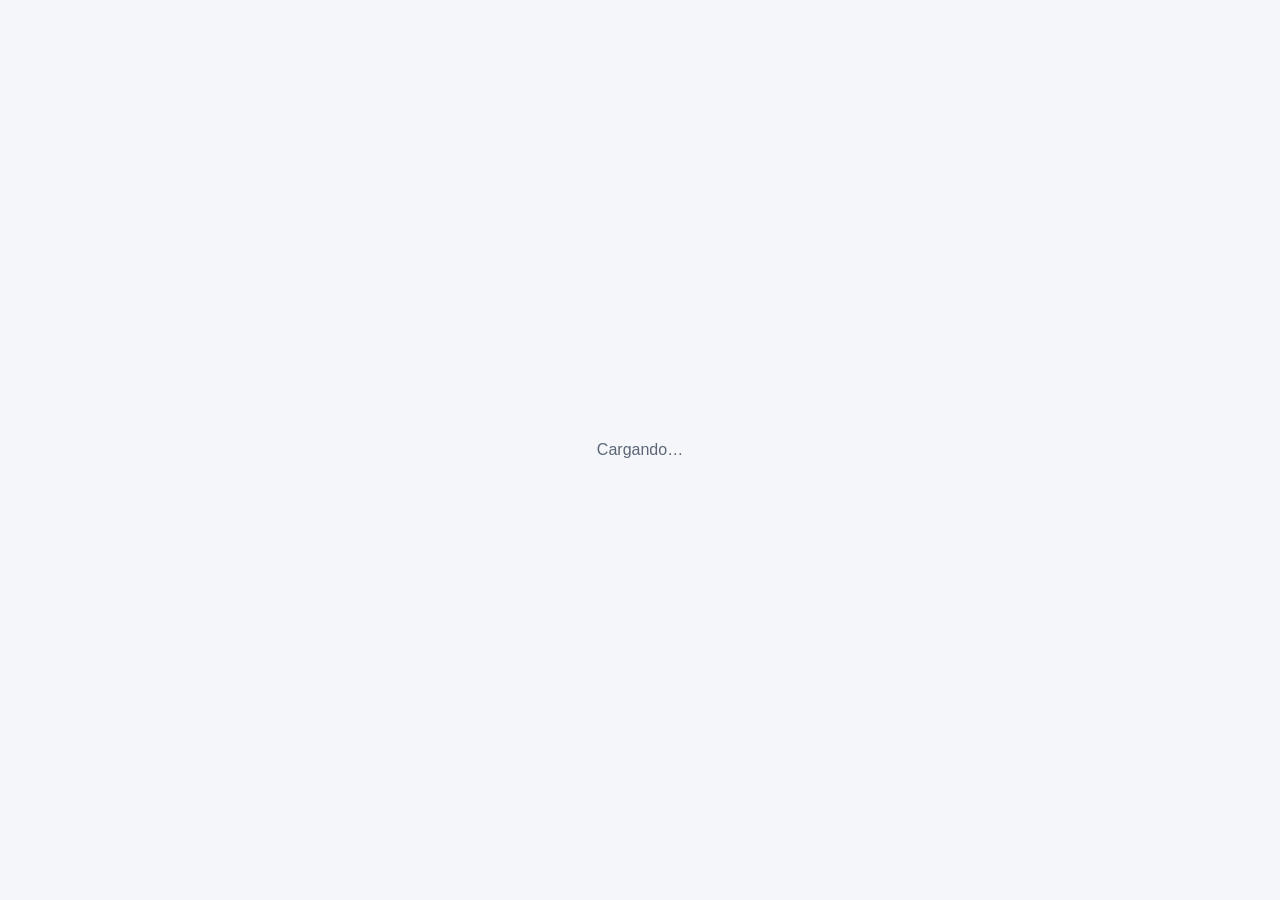
==== index.html @ 0ca8a7d4 "v2.9.1: fix app colgada en splash tras update (boot watchdog + SW fallback) Bug: en Android algunos " ====
<!DOCTYPE html>
<html lang="es">
<head>
  <meta charset="UTF-8">
  <meta name="viewport" content="width=device-width, initial-scale=1.0, viewport-fit=cover">

  <title>Proyecto Severo — Relevamientos</title>
  <meta name="description" content="Sistema de relevamientos territoriales del Proyecto Severo: vecinos, problemáticas urbanas y condiciones del hogar.">
  <meta name="application-name" content="Proyecto Severo">

  <!-- PWA -->
  <meta name="theme-color" content="#0D47A1">
  <meta name="mobile-web-app-capable" content="yes">
  <meta name="apple-mobile-web-app-capable" content="yes">
  <meta name="apple-mobile-web-app-status-bar-style" content="black-translucent">
  <meta name="apple-mobile-web-app-title" content="Proyecto Severo">
  <link rel="manifest" href="manifest.json">

  <!-- Iconos -->
  <link rel="icon" type="image/svg+xml" href="icons/favicon.svg">
  <link rel="icon" type="image/png" sizes="32x32" href="icons/favicon-32.png">
  <link rel="icon" type="image/png" sizes="16x16" href="icons/favicon-16.png">
  <link rel="shortcut icon" href="icons/favicon.ico">
  <link rel="apple-touch-icon" sizes="180x180" href="icons/apple-touch-icon.png">

  <!-- Open Graph (WhatsApp, Facebook, Twitter) -->
  <meta property="og:type" content="website">
  <meta property="og:site_name" content="Proyecto Severo">
  <meta property="og:title" content="Proyecto Severo — Relevamientos">
  <meta property="og:description" content="Sistema de relevamientos territoriales del Proyecto Severo: vecinos, problemáticas urbanas y condiciones del hogar.">
  <meta property="og:image" content="https://rundes.github.io/severo_esfimero/icons/icon-512.png">
  <meta property="og:image:width" content="512">
  <meta property="og:image:height" content="512">
  <meta property="og:image:alt" content="Logo Proyecto Severo">
  <meta name="twitter:card" content="summary">
  <meta name="twitter:title" content="Proyecto Severo — Relevamientos">
  <meta name="twitter:description" content="Sistema de relevamientos territoriales del Proyecto Severo: vecinos, problemáticas urbanas y condiciones del hogar.">
  <meta name="twitter:image" content="https://rundes.github.io/severo_esfimero/icons/icon-512.png">

  <!-- Leaflet CSS is only needed on the geo screen: load it off the critical path -->
  <link rel="stylesheet" href="https://unpkg.com/leaflet@1.9.4/dist/leaflet.css" media="print" onload="this.media='all'">
  <noscript><link rel="stylesheet" href="https://unpkg.com/leaflet@1.9.4/dist/leaflet.css"></noscript>
  <link rel="stylesheet" href="css/style.css">
</head>
<body>
  <div id="app">
    <div class="loading-init">Cargando…</div>
  </div>

  <script src="https://unpkg.com/leaflet@1.9.4/dist/leaflet.js"></script>
  <script>
    // Propaga ?_v= a todos los scripts locales para forzar descarga fresca.
    // Default = BUILD literal del release: en primera visita el browser
    // ve URLs nuevas por release y NO puede servir JS stale del HTTP/CDN
    // cache. Si la URL trae ?_v= (force-update overlay), gana ese valor.
    // BUMP_HERE: actualizar BUILD en cada release, junto con version.json.
    //
    // Scripts dinámicos: async=false fuerza ejecución en orden de inserción
    // (necesario porque app.js depende de config.js, sheets.js, etc.). Esto
    // reemplaza el document.write() previo (XSS-prone aunque BUILD sea
    // literal hardcoded; este patrón es más seguro y compatible con CSP).
    (function() {
      var BUILD = '2.9.1';
      var _v = new URLSearchParams(location.search).get('_v') || BUILD;
      var scripts = ['js/config.js','js/gcs.js','js/questions.js','js/geo.js',
                     'js/sheets.js','js/barrios.js','js/auth.js','js/app.js'];
      scripts.forEach(function(src) {
        var s = document.createElement('script');
        s.src = src + '?_v=' + encodeURIComponent(_v);
        s.async = false;
        document.head.appendChild(s);
      });
    })();
  </script>

  <script>
    // Boot watchdog: si .loading-init sigue visible tras 10s, el JS no
    // bootearon (SW colgado, scripts fallados, parse error). Hard reload
    // con cache-bust para recuperar al usuario sin que tenga que
    // desinstalar la app. 10s = umbral generoso para mobile lento.
    // sessionStorage evita loop si el watchdog dispara y la recarga
    // tampoco arranca.
    setTimeout(function() {
      var stuck = document.querySelector('#app .loading-init');
      if (!stuck) return;
      if (sessionStorage.getItem('_bootRetry')) return;
      sessionStorage.setItem('_bootRetry', '1');
      console.warn('[boot] app no arranco en 10s, hard reload con cache-bust');
      location.href = location.pathname + '?_v=' + Date.now();
    }, 10000);
  </script>

  <!--
    Google Identity Services (OAuth).
    Solo actúa si CONFIG.GOOGLE_CLIENT_ID está configurado.
    Ver: https://developers.google.com/identity/gsi/web/guides/get-google-api-clientid
  -->
  <script src="https://accounts.google.com/gsi/client" async defer></script>

  <script>
    // ── PWA install prompt ───────────────────────────────────────────────────
    window._deferredInstallPrompt = null;
    window.addEventListener('beforeinstallprompt', (e) => {
      e.preventDefault();
      window._deferredInstallPrompt = e;
      if (window._pwaRenderInstallCard) window._pwaRenderInstallCard();
    });
    window.addEventListener('appinstalled', () => {
      window._deferredInstallPrompt = null;
      localStorage.setItem('pwa_installed', '1');
      if (window._pwaHideInstallCard) window._pwaHideInstallCard();
    });

    // ── Service Worker + update detection ───────────────────────────────────
    if ('serviceWorker' in navigator) {
      window.addEventListener('load', () => {
        navigator.serviceWorker.register('sw.js').then((reg) => {

          function onNewWorkerWaiting(worker) {
            if (window._pwaShowUpdateModal) {
              window._pwaShowUpdateModal(worker);
            } else {
              // app.js aún no cargó: reintentar cuando esté disponible
              const t = setInterval(() => {
                if (window._pwaShowUpdateModal) {
                  clearInterval(t);
                  window._pwaShowUpdateModal(worker);
                }
              }, 100);
            }
          }

          if (reg.waiting && navigator.serviceWorker.controller) {
            onNewWorkerWaiting(reg.waiting);
          }
          reg.addEventListener('updatefound', () => {
            const nw = reg.installing;
            nw.addEventListener('statechange', () => {
              if (nw.state === 'installed' && navigator.serviceWorker.controller) {
                onNewWorkerWaiting(nw);
              }
            });
          });

          // Buscar actualizaciones al recuperar el foco y cada 5 minutos
          document.addEventListener('visibilitychange', () => {
            if (document.visibilityState === 'visible') reg.update();
          });
          setInterval(() => reg.update(), 5 * 60 * 1000);

        }).catch(() => {});

        navigator.serviceWorker.addEventListener('controllerchange', () => {
          window.location.reload();
        });
      });
    }
  </script>
</body>
</html>
---- css/style.css ----
/* ════════════════════════════════════════════════════════════════════════════
   Proyecto Severo — Relevamientos
   Constellation design system (evolved). Same blue/gold identity, sharpened
   craft: type + spacing scales, brand-tinted elevation tiers, ease-out motion,
   accessible focus, safe-area handling. DOM class contract is preserved.
   ════════════════════════════════════════════════════════════════════════════ */

/* ── Tokens ──────────────────────────────────────────────────────────────────── */
:root {
  /* Brand (unchanged identity) */
  --primary:        #0D47A1;
  --primary-dark:   #083B87;
  --primary-darker: #06224F;   /* pressed / deepest gradient stop */
  --primary-mid:    #1255A8;    /* header gradient highlight */
  --primary-light:  #E3F2FD;
  --accent:         #00897B;
  --accent-soft:    #E0F2F1;
  --gold:           #FFC845;

  /* Neutrals (cool, tinted toward the brand navy) */
  --bg:             #F4F6F9;
  --surface:        #FFFFFF;
  --surface-2:      #FAFBFD;    /* sticky bars, section bands */
  --border:         #DDE1E7;
  --border-strong:  #C7CEDA;    /* heavier separators, rest-state dot */
  --text:           #1A1A2E;
  --text-2:         #5C6677;
  --text-secondary: #5C6677;    /* alias: legacy references */
  --on-primary:     #FFFFFF;    /* text + icons on saturated or dark surfaces */
  --overlay-soft:   rgba(255,255,255,.16); /* subtle white overlay on blue surfaces */

  /* Semantic */
  --error:          #C62828;
  --danger:         #C62828;    /* alias: legacy references */
  --success:        #2E7D32;
  --warn:           #E65100;

  /* Semantic surface tints (state badge / button backgrounds) */
  --success-bg:     #E8F5E9;
  --success-border: #A5D6A7;
  --warn-bg:        #FFF3E0;
  --warn-border:    #FFCC80;
  --error-bg:       #FFEBEE;

  /* AA text shades: --warn / --accent fail 4.5:1 as text on light surfaces */
  --warn-text:      #B23E00;   /* ~5.4:1 on white and on --warn-bg */
  --accent-text:    #00695C;   /* ~6.6:1 on white, ~5.7:1 on --accent-soft */

  /* Relevamiento type hues (functional color-coding) */
  --type-ciudadano:         #3B82F6;
  --type-problematica:      #F59E0B;
  --type-sociohabitacional: #10B981;

  /* Radius scale */
  --radius-xs:  4px;
  --radius-sm:  8px;
  --radius:     12px;
  --radius-lg:  16px;
  --radius-pill: 999px;

  /* Spacing scale */
  --sp-1: 4px;
  --sp-2: 8px;
  --sp-3: 12px;
  --sp-4: 16px;
  --sp-5: 20px;
  --sp-6: 24px;
  --sp-8: 32px;

  /* Elevation (flat at rest; shadow signals lift or state, tinted navy) */
  --shadow-sm:     0 1px 2px rgba(6,34,79,.06), 0 1px 1px rgba(6,34,79,.04);
  --shadow:        0 4px 16px rgba(6,34,79,.10);
  --shadow-header: 0 1px 0 rgba(6,34,79,.10), 0 6px 18px rgba(6,34,79,.16);
  --shadow-pop:    0 12px 32px rgba(6,34,79,.20);
  --shadow-modal:  0 24px 64px rgba(6,34,79,.42);

  /* Motion (ease-out; no bounce) */
  --ease:       cubic-bezier(.22, 1, .36, 1);
  --dur-fast:   120ms;
  --dur:        180ms;
  --transition: var(--dur) var(--ease);

  /* Accessible focus ring */
  --focus: 0 0 0 3px rgba(13,71,161,.34);

  /* Safe-area insets (installed PWA / notched phones) */
  --safe-top:    env(safe-area-inset-top, 0px);
  --safe-bottom: env(safe-area-inset-bottom, 0px);
}

/* ── Reset ──────────────────────────────────────────────────────────────────── */
*, *::before, *::after { box-sizing: border-box; margin: 0; padding: 0; }

html, body {
  height: 100%;
  font-family: -apple-system, BlinkMacSystemFont, 'Segoe UI', Roboto, sans-serif;
  background: var(--bg);
  color: var(--text);
  font-size: 16px;
  line-height: 1.5;
  -webkit-font-smoothing: antialiased;
  text-rendering: optimizeLegibility;
}

#app {
  max-width: 480px;
  margin: 0 auto;
  min-height: 100vh;
  display: flex;
  flex-direction: column;
  background: var(--bg);
  position: relative;
}

.screen {
  display: flex;
  flex-direction: column;
  min-height: 100vh;
}

.screen-center {
  align-items: center;
  justify-content: center;
  gap: var(--sp-4);
  text-align: center;
  padding: var(--sp-8);
  padding-top: calc(var(--sp-8) + var(--safe-top));
  padding-bottom: calc(var(--sp-8) + var(--safe-bottom));
}

/* ── Home screen ────────────────────────────────────────────────────────────── */
.screen-home {
  background: linear-gradient(180deg, #E3EEFF 0, var(--bg) 200px);
}

/* ── Header ─────────────────────────────────────────────────────────────────── */
.app-header {
  display: flex;
  align-items: center;
  gap: var(--sp-2);
  padding: var(--sp-3) var(--sp-4);
  padding-top: calc(var(--sp-3) + var(--safe-top));
  background: linear-gradient(100deg, var(--primary-dark) 0%, var(--primary) 55%, var(--primary-mid) 100%);
  color: var(--on-primary);
  position: sticky;
  top: 0;
  z-index: 10;
  min-height: 56px;
  box-shadow: var(--shadow-header);
}

.header-title {
  flex: 1;
  font-weight: 650;
  font-size: 1.0625rem;
  letter-spacing: -.01em;
  min-width: 0;
  overflow: hidden;
  text-overflow: ellipsis;
  white-space: nowrap;
}

.header-count {
  font-size: .8125rem;
  font-weight: 500;
  opacity: .82;
  font-variant-numeric: tabular-nums;
}

.header-logo {
  width: 32px;
  height: 32px;
  object-fit: contain;
  flex-shrink: 0;
  border-radius: var(--radius-xs);
}

.btn-icon {
  background: none;
  border: none;
  color: var(--on-primary);
  cursor: pointer;
  font-size: 1.1rem;
  padding: 6px;
  border-radius: var(--radius-sm);
  min-width: 44px;
  min-height: 44px;
  display: flex;
  align-items: center;
  justify-content: center;
  transition: background var(--transition);
}
.btn-icon:hover  { background: var(--overlay-soft); }
.btn-icon:active { background: rgba(255,255,255,.26); }

/* ── Progress bar ───────────────────────────────────────────────────────────── */
.progress-bar {
  height: 4px;
  background: var(--border);
}
.progress-fill {
  height: 100%;
  width: 100%;
  transform-origin: left center;
  background: linear-gradient(90deg, var(--primary), var(--primary-mid));
  transition: transform .35s var(--ease);
  will-change: transform;
}

/* ── Buttons ────────────────────────────────────────────────────────────────── */
.btn {
  display: inline-flex;
  align-items: center;
  justify-content: center;
  gap: var(--sp-2);
  border: none;
  border-radius: var(--radius);
  padding: 14px var(--sp-6);
  font-size: 1rem;
  font-weight: 650;
  font-family: inherit;
  cursor: pointer;
  transition: background var(--transition), border-color var(--transition),
              transform var(--dur-fast) var(--ease), box-shadow var(--transition);
  min-height: 48px;
  text-decoration: none;
  -webkit-tap-highlight-color: transparent;
}
.btn:active { transform: translateY(1px); }
.btn:disabled, .btn[disabled] {
  opacity: .5;
  cursor: not-allowed;
  transform: none;
}

.btn-primary {
  background: var(--primary);
  color: var(--on-primary);
}
.btn-primary:hover  { background: var(--primary-dark); }
.btn-primary:active { background: var(--primary-darker); }

.btn-outline {
  background: transparent;
  color: var(--primary);
  border: 2px solid var(--primary);
}
.btn-outline:hover { background: var(--primary-light); }

.btn-ghost {
  background: transparent;
  color: var(--text-2);
}
.btn-ghost:hover { background: var(--border); }

.btn-block { width: 100%; }

.btn-mock {
  background: var(--surface);
  color: var(--primary);
  border: 2px solid var(--border);
  width: 100%;
}
.btn-mock:hover { border-color: var(--primary); background: var(--primary-light); }

/* Shared keyboard focus ring (visible, high-contrast) */
.btn:focus-visible,
.btn-icon:focus-visible,
.chip:focus-visible,
.filter-tab:focus-visible,
.type-card:focus-visible,
.scale-btn:focus-visible,
.radio-option:focus-visible,
.survey-card:focus-visible,
.citizen-result:focus-visible,
.btn-estado:focus-visible,
.btn-fallecido:focus-visible,
.btn-remove:focus-visible,
.familia-add-btn:focus-visible,
.btn-fallecido-quitar:focus-visible,
.pwa-install-btn:focus-visible,
.pwa-install-dismiss:focus-visible,
.loc-link:focus-visible,
.photo-thumb-remove:focus-visible {
  outline: none;
  box-shadow: var(--focus);
}

/* ── Auth screen ────────────────────────────────────────────────────────────── */
.screen-auth {
  background: linear-gradient(160deg, var(--primary) 0%, var(--primary-darker) 100%);
  justify-content: center;
  padding: var(--sp-8) var(--sp-6);
  padding-top: calc(var(--sp-8) + var(--safe-top));
  padding-bottom: calc(var(--sp-8) + var(--safe-bottom));
  gap: 0;
}

.auth-hero {
  display: flex;
  flex-direction: column;
  align-items: center;
  margin-bottom: 40px;
  color: var(--on-primary);
}

.logo-mark {
  width: 72px;
  height: 72px;
  background: rgba(255,255,255,.18);
  border: 3px solid rgba(255,255,255,.5);
  border-radius: var(--radius-lg);
  font-size: 2rem;
  font-weight: 800;
  display: flex;
  align-items: center;
  justify-content: center;
  color: var(--on-primary);
  margin-bottom: var(--sp-4);
}

.logo-img {
  width: 112px;
  height: 112px;
  object-fit: contain;
  margin-bottom: var(--sp-5);
  border-radius: 26px;
  box-shadow: 0 12px 40px rgba(6,34,79,.45), 0 0 0 3px var(--overlay-soft);
}

.logo-title {
  font-size: 1.75rem;
  font-weight: 800;
  letter-spacing: -.02em;
  line-height: 1.1;
}

.logo-sub {
  opacity: .82;
  margin-top: var(--sp-1);
  font-size: .8125rem;
  letter-spacing: .08em;
  text-transform: uppercase;
  font-weight: 600;
}

.auth-version {
  margin-top: 14px;
  background: var(--overlay-soft);
  color: rgba(255,255,255,.92);
  font-size: .72rem;
  font-weight: 700;
  letter-spacing: .06em;
  padding: 3px 10px;
  border-radius: var(--radius-pill);
  border: 1px solid rgba(255,255,255,.28);
}

.auth-card {
  background: var(--surface);
  border-radius: var(--radius-lg);
  padding: var(--sp-6);
  display: flex;
  flex-direction: column;
  gap: var(--sp-3);
  box-shadow: var(--shadow-pop);
}

.divider {
  display: flex;
  align-items: center;
  gap: var(--sp-3);
  color: var(--text-2);
  font-size: .85rem;
}
.divider::before, .divider::after {
  content: '';
  flex: 1;
  height: 1px;
  background: var(--border);
}

/* ── Home screen ────────────────────────────────────────────────────────────── */
.home-user {
  display: flex;
  align-items: center;
  gap: 14px;
  padding: var(--sp-5) var(--sp-4);
  background: var(--surface);
  border-bottom: 1px solid var(--border);
}

.avatar {
  width: 44px;
  height: 44px;
  border-radius: 50%;
  object-fit: cover;
  flex-shrink: 0;
}

.avatar-initials {
  background: var(--primary);
  color: var(--on-primary);
  display: flex;
  align-items: center;
  justify-content: center;
  font-weight: 700;
  font-size: .95rem;
}

.user-name  { font-weight: 650; }
.user-email { font-size: .85rem; color: var(--text-2); }

.home-actions {
  padding: var(--sp-6) var(--sp-4);
  display: flex;
  flex-direction: column;
  gap: var(--sp-3);
}

/* ── Geo screen ─────────────────────────────────────────────────────────────── */
.screen-geo {
  height: 100dvh;
  max-height: 100dvh;
  overflow: hidden;
}

.geo-status-bar {
  display: flex;
  align-items: center;
  gap: 10px;
  padding: 10px var(--sp-4);
  background: var(--surface-2);
  border-bottom: 1px solid var(--border);
  font-size: .875rem;
  color: var(--text-2);
  min-height: 40px;
}

.geo-spinner {
  width: 16px;
  height: 16px;
  border: 2px solid var(--border);
  border-top-color: var(--primary);
  border-radius: 50%;
  animation: spin .7s linear infinite;
  flex-shrink: 0;
}
.geo-spinner-sm {
  width: 13px;
  height: 13px;
  border: 2px solid var(--border);
  border-top-color: var(--primary);
  border-radius: 50%;
  animation: spin .7s linear infinite;
  flex-shrink: 0;
  display: inline-block;
  vertical-align: middle;
}

.geo-map {
  flex: 1;
  min-height: 0;
  z-index: 1;
}

.geo-map-embedded {
  flex: none;
  height: 280px;
  min-height: 280px;
}

.block-header-geo {
  margin-top: 8px;
}

.geo-footer-embedded {
  border-bottom: 1px solid var(--border);
}

.geo-footer {
  padding: var(--sp-3) var(--sp-4);
  padding-bottom: calc(var(--sp-3) + var(--safe-bottom));
  background: var(--surface);
  border-top: 1px solid var(--border);
  display: flex;
  flex-direction: column;
  gap: var(--sp-2);
}

.geo-coords {
  font-size: .8rem;
  color: var(--text-2);
  font-family: ui-monospace, SFMono-Regular, 'SF Mono', Menlo, monospace;
  text-align: center;
  min-height: 1.2em;
}
.geo-barrio {
  font-size: .82rem;
  color: var(--text-2);
  text-align: center;
  margin: 0;
}
.geo-barrio strong { color: var(--primary); }
.barrio-tooltip {
  background: rgba(255,255,255,.94);
  border: none;
  border-radius: var(--radius-xs);
  box-shadow: var(--shadow-sm);
  font-size: .78rem;
  font-weight: 600;
  padding: 3px 8px;
  color: var(--text);
}

.geo-search-row {
  display: flex;
  gap: var(--sp-2);
  padding: var(--sp-2) var(--sp-4) 0;
}
.geo-search-input {
  flex: 1;
  font-size: .9rem;
  padding: 8px 12px;
}
.geo-search-btn {
  flex-shrink: 0;
  font-size: .9rem;
  padding: 8px 14px;
}

.geo-actions {
  display: flex;
  gap: 10px;
}
.geo-actions .btn-primary { flex: 1; }

/* ── Type select ────────────────────────────────────────────────────────────── */
.type-loc {
  padding: 10px var(--sp-4);
  font-size: .85rem;
  color: var(--text-2);
  background: var(--surface-2);
  border-bottom: 1px solid var(--border);
}

.type-cards {
  padding: var(--sp-5) var(--sp-4);
  display: flex;
  flex-direction: column;
  gap: 14px;
}

.type-card {
  background: var(--surface);
  border: 1.5px solid var(--border);
  border-radius: var(--radius);
  padding: var(--sp-5);
  text-align: left;
  cursor: pointer;
  transition: border-color var(--transition), background var(--transition),
              transform var(--dur-fast) var(--ease), box-shadow var(--transition);
  display: flex;
  flex-direction: column;
  gap: 6px;
}
.type-card:hover {
  border-color: var(--primary);
  background: var(--primary-light);
  box-shadow: var(--shadow);
}
.type-card:active { transform: translateY(1px); }
.type-card-icon  { font-size: 2rem; line-height: 1; }
.type-card-title { font-size: 1.125rem; font-weight: 700; color: var(--text); }
.type-card-desc  { font-size: .9rem; color: var(--text-2); line-height: 1.45; }

/* ── Block header (eyebrow band) ───────────────────────────────────────────── */
.block-header {
  background: var(--primary-light);
  color: var(--primary-dark);
  font-size: .72rem;
  font-weight: 700;
  letter-spacing: .08em;
  text-transform: uppercase;
  padding: 8px var(--sp-4);
  border-bottom: 1px solid #BBDEFB;
}

/* ── Survey screen ──────────────────────────────────────────────────────────── */
.survey-body {
  flex: 1;
  padding: var(--sp-6) var(--sp-4);
  display: flex;
  flex-direction: column;
  gap: var(--sp-4);
  overflow-y: auto;
}

.question-label {
  font-size: 1.0625rem;
  font-weight: 650;
  line-height: 1.4;
  display: block;
}

.required { color: var(--error); margin-left: var(--sp-1); }

.padron-badge {
  display: inline-block;
  margin-left: var(--sp-2);
  font-size: .65rem;
  font-weight: 700;
  letter-spacing: .04em;
  text-transform: uppercase;
  color: var(--accent-text);
  background: var(--accent-soft);
  border: 1px solid #80CBC4;
  border-radius: var(--radius-xs);
  padding: 1px 6px;
  vertical-align: middle;
}

.question-hint {
  font-size: .85rem;
  color: #6B5300;
  background: #FFF8E1;
  border: 1px solid #FFE082;
  padding: 10px var(--sp-3);
  border-radius: var(--radius-sm);
  line-height: 1.45;
}

.question-input { display: flex; flex-direction: column; gap: var(--sp-2); }

.input, .textarea, select {
  width: 100%;
  border: 1.5px solid var(--border);
  border-radius: var(--radius-sm);
  padding: 12px;
  font-size: 1rem;
  color: var(--text);
  background: var(--surface);
  transition: border-color var(--transition), box-shadow var(--transition);
  font-family: inherit;
}
.input:focus, .textarea:focus, select:focus {
  outline: none;
  border-color: var(--primary);
  box-shadow: var(--focus);
}
.input:disabled, .textarea:disabled, select:disabled {
  background: var(--bg);
  color: var(--text-2);
  cursor: not-allowed;
}
.input.error, .input[aria-invalid="true"], .textarea[aria-invalid="true"] {
  border-color: var(--error);
}
.input.error:focus, .input[aria-invalid="true"]:focus {
  box-shadow: 0 0 0 3px rgba(198,40,40,.28);
}

.textarea { resize: vertical; min-height: 96px; }

/* Scale */
.scale-row {
  display: flex;
  gap: var(--sp-2);
}
.scale-btn {
  flex: 1;
  display: flex;
  flex-direction: column;
  align-items: center;
  gap: var(--sp-1);
  padding: 10px var(--sp-1);
  border: 1.5px solid var(--border);
  border-radius: var(--radius-sm);
  background: var(--surface);
  cursor: pointer;
  transition: border-color var(--transition), background var(--transition),
              color var(--transition), transform var(--dur-fast) var(--ease);
}
.scale-btn:hover   { border-color: var(--primary); background: var(--primary-light); }
.scale-btn:active  { transform: translateY(1px); }
.scale-btn.active  { border-color: var(--primary); background: var(--primary); color: var(--on-primary); }
.scale-num { font-size: 1.1rem; font-weight: 700; }
.scale-lbl { font-size: .6rem; text-align: center; line-height: 1.2; }

/* Chips */
.chip-group { display: flex; flex-wrap: wrap; gap: var(--sp-2); }
.chip {
  padding: 8px 14px;
  border: 1.5px solid var(--border);
  border-radius: var(--radius-pill);
  white-space: nowrap;
  background: var(--surface);
  cursor: pointer;
  font-size: .9rem;
  font-family: inherit;
  transition: border-color var(--transition), background var(--transition),
              color var(--transition), transform var(--dur-fast) var(--ease);
  color: var(--text);
}
.chip:hover  { border-color: var(--primary); background: var(--primary-light); }
.chip:active { transform: translateY(1px); }
.chip.active { border-color: var(--primary); background: var(--primary); color: var(--on-primary); }

/* Radio */
.radio-group { display: flex; flex-direction: column; gap: var(--sp-2); }
.radio-option {
  display: flex;
  align-items: flex-start;
  gap: var(--sp-3);
  padding: 12px 14px;
  border: 1.5px solid var(--border);
  border-radius: var(--radius-sm);
  background: var(--surface);
  cursor: pointer;
  transition: border-color var(--transition), background var(--transition);
  font-size: .95rem;
}
.radio-option input[type=radio] { margin-top: 2px; accent-color: var(--primary); }
.radio-option:hover  { border-color: var(--primary); background: var(--primary-light); }
.radio-option.active { border-color: var(--primary); background: var(--primary-light); box-shadow: inset 0 0 0 1px var(--primary); }

.survey-footer {
  display: flex;
  gap: 10px;
  padding: var(--sp-3) var(--sp-4);
  padding-bottom: calc(var(--sp-3) + var(--safe-bottom));
  background: var(--surface);
  border-top: 1px solid var(--border);
  position: sticky;
  bottom: 0;
  box-shadow: 0 -4px 16px rgba(6,34,79,.06);
}
.survey-footer .btn-primary { flex: 1; }

/* ── Summary ────────────────────────────────────────────────────────────────── */
.summary-body {
  flex: 1;
  overflow-y: auto;
  padding: var(--sp-4);
  display: flex;
  flex-direction: column;
  gap: var(--sp-3);
}

.summary-meta {
  display: flex;
  flex-wrap: wrap;
  gap: 10px;
  font-size: .9rem;
  color: var(--text-2);
  padding-bottom: var(--sp-2);
  border-bottom: 1px solid var(--border);
}

.loc-link { color: var(--primary); text-decoration: none; font-weight: 500; border-radius: var(--radius-xs); }
.loc-link:hover { text-decoration: underline; }

.summary-table { width: 100%; border-collapse: collapse; }
.summary-table td { padding: 10px var(--sp-2); border-bottom: 1px solid var(--border); vertical-align: top; }
.summary-label { color: var(--text-2); font-size: .85rem; width: 40%; }
.summary-value { font-size: .95rem; font-weight: 500; }

/* ── Saving / Done ──────────────────────────────────────────────────────────── */
.spinner {
  width: 44px;
  height: 44px;
  border: 4px solid var(--border);
  border-top-color: var(--primary);
  border-radius: 50%;
  animation: spin .8s linear infinite;
}
@keyframes spin { to { transform: rotate(360deg); } }

.done-icon   { font-size: 3.5rem; line-height: 1; }
.done-sub    { color: var(--text-2); }
.done-actions { display: flex; flex-direction: column; gap: 10px; width: 100%; margin-top: var(--sp-4); }

/* ── List filter bar ──────────────────────────────────────────────────────── */
.list-filter-bar {
  display: flex;
  gap: 6px;
  padding: 10px var(--sp-4);
  overflow-x: auto;
  background: var(--surface);
  border-bottom: 1px solid var(--border);
  scrollbar-width: none;
}
.list-filter-bar::-webkit-scrollbar { display: none; }

.filter-tab {
  display: flex;
  align-items: center;
  gap: 5px;
  padding: 8px 14px;
  min-height: 44px;
  border-radius: var(--radius-pill);
  border: 1.5px solid var(--border);
  background: transparent;
  font-size: .8rem;
  font-weight: 550;
  font-family: inherit;
  color: var(--text-2);
  cursor: pointer;
  white-space: nowrap;
  transition: border-color var(--transition), color var(--transition), background var(--transition);
  flex-shrink: 0;
}
.filter-tab:hover { border-color: var(--primary); color: var(--primary); }
.filter-tab.active {
  background: var(--primary);
  border-color: var(--primary);
  color: var(--on-primary);
}
.filter-tab-count {
  background: var(--border);
  color: var(--text-2);
  border-radius: var(--radius-pill);
  padding: 1px 6px;
  font-size: .72rem;
  font-weight: 700;
  font-variant-numeric: tabular-nums;
}
.filter-tab.active .filter-tab-count {
  background: rgba(255,255,255,.28);
  color: var(--on-primary);
}

/* ── Survey list ──────────────────────────────────────────────────────────── */
.list-body {
  padding: var(--sp-3) var(--sp-4);
  display: flex;
  flex-direction: column;
  gap: 10px;
  overflow-y: auto;
  flex: 1;
}

.list-empty {
  display: flex;
  flex-direction: column;
  align-items: center;
  justify-content: center;
  gap: var(--sp-3);
  padding: 48px var(--sp-4);
  color: var(--text-2);
  font-size: .9rem;
  text-align: center;
}
.list-spinner {
  width: 28px; height: 28px;
  border: 3px solid var(--border);
  border-top-color: var(--primary);
  border-radius: 50%;
  animation: spin .7s linear infinite;
}

.survey-card {
  display: flex;
  align-items: stretch;
  background: var(--surface);
  border: 1px solid var(--border);
  border-radius: var(--radius);
  overflow: hidden;
  cursor: pointer;
  transition: border-color var(--transition), box-shadow var(--transition),
              transform var(--dur-fast) var(--ease);
}
.survey-card:hover  { border-color: var(--primary); box-shadow: var(--shadow); }
.survey-card:active { transform: translateY(1px); }

/* Type indicator: a leading status dot (not a side stripe) */
.card-accent {
  flex-shrink: 0;
  align-self: center;
  width: 9px;
  height: 9px;
  border-radius: 50%;
  margin-left: 14px;
  background: var(--border-strong);
}
.survey-card--ciudadano         .card-accent { background: var(--type-ciudadano); }
.survey-card--problematica      .card-accent { background: var(--type-problematica); }
.survey-card--sociohabitacional .card-accent { background: var(--type-sociohabitacional); }

.card-body  { flex: 1; min-width: 0; padding: 12px 10px 12px 12px; }

.card-top-row {
  display: flex;
  align-items: center;
  gap: 6px;
  flex-wrap: wrap;
  margin-bottom: var(--sp-1);
}
.card-type-label {
  font-size: .72rem;
  font-weight: 700;
  color: var(--text-2);
  text-transform: uppercase;
  letter-spacing: .06em;
}
.card-barrio {
  font-size: .72rem;
  background: var(--bg);
  border: 1px solid var(--border);
  border-radius: var(--radius-pill);
  padding: 1px 8px;
  color: var(--text-2);
}
.card-title {
  font-size: .97rem;
  font-weight: 650;
  color: var(--text);
  white-space: nowrap;
  overflow: hidden;
  text-overflow: ellipsis;
  margin-bottom: 2px;
}
.card-subtitle {
  font-size: .82rem;
  color: var(--text-2);
  white-space: nowrap;
  overflow: hidden;
  text-overflow: ellipsis;
  margin-bottom: 5px;
}
.card-bottom-row {
  display: flex;
  align-items: center;
  gap: 10px;
  flex-wrap: wrap;
}
.card-date { font-size: .76rem; color: var(--text-2); }
.card-loc  { font-size: .72rem; color: var(--text-2); font-family: ui-monospace, SFMono-Regular, 'SF Mono', Menlo, monospace; }

.card-arrow {
  display: flex;
  align-items: center;
  padding: 0 12px 0 6px;
  font-size: 1.3rem;
  color: var(--border-strong);
  flex-shrink: 0;
  transition: color var(--transition), transform var(--dur) var(--ease);
}
.survey-card:hover .card-arrow { color: var(--primary); transform: translateX(2px); }

/* ── Toast ──────────────────────────────────────────────────────────────────── */
.toast {
  position: fixed;
  bottom: calc(80px + var(--safe-bottom));
  left: 50%;
  transform: translateX(-50%) translateY(20px);
  background: var(--text);
  color: var(--on-primary);
  padding: 10px var(--sp-5);
  border-radius: var(--radius-sm);
  font-size: .9rem;
  font-weight: 500;
  opacity: 0;
  pointer-events: none;
  transition: opacity var(--dur) var(--ease), transform var(--dur) var(--ease);
  white-space: nowrap;
  z-index: 100;
  box-shadow: var(--shadow-pop);
}
.toast.visible { opacity: 1; transform: translateX(-50%) translateY(0); }

/* ── Utilities ──────────────────────────────────────────────────────────────── */
.hint {
  font-size: .82rem;
  color: var(--text-2);
  text-align: center;
  padding: var(--sp-2) var(--sp-4);
}
.center { text-align: center; }
.loading-init {
  display: flex;
  align-items: center;
  justify-content: center;
  min-height: 100vh;
  color: var(--text-2);
}

/* ── Citizen search ──────────────────────────────────────────────────────────── */
.search-group { display: flex; flex-direction: column; gap: var(--sp-2); }

.search-divider {
  text-align: center;
  font-size: .82rem;
  color: var(--text-2);
  padding: 2px 0;
}

.search-status {
  display: flex;
  align-items: center;
  justify-content: center;
  gap: 10px;
  padding: var(--sp-5) var(--sp-4);
  color: var(--text-2);
  font-size: .9rem;
}
.search-error { color: var(--error); font-size: .82rem; text-align: center; }

.citizen-results { display: flex; flex-direction: column; gap: var(--sp-2); margin-top: var(--sp-1); }

.citizen-result {
  background: var(--surface);
  border: 1.5px solid var(--border);
  border-radius: var(--radius);
  padding: 14px var(--sp-4);
  cursor: pointer;
  transition: border-color var(--transition), background var(--transition),
              transform var(--dur-fast) var(--ease);
}
.citizen-result:hover  { border-color: var(--primary); background: var(--primary-light); }
.citizen-result:active { transform: translateY(1px); }

.citizen-result-name { font-weight: 700; font-size: 1rem; color: var(--text); }
.citizen-result-info { font-size: .82rem; color: var(--text-2); margin-top: 3px; }

.google-login-wrap {
  display: flex;
  flex-direction: column;
  align-items: center;
  min-height: 44px;
  justify-content: center;
}

.google-not-configured {
  font-size: .78rem;
  color: var(--warn-text);
  text-align: center;
  padding: var(--sp-1) 0 0;
}

.btn-google {
  background: #fff;
  border: 1px solid #dadce0;
  color: #3c4043;
  display: flex;
  align-items: center;
  justify-content: center;
  gap: .5rem;
  font-size: .95rem;
  font-weight: 500;
  border-radius: var(--radius-xs);
  box-shadow: var(--shadow-sm);
}
.btn-google:hover { background: #f8f9fa; border-color: #c6c6c6; }

/* ── Home padrón search ──────────────────────────────────────────────────────── */
.home-search-section {
  padding: 0 var(--sp-4) var(--sp-5);
  display: flex;
  flex-direction: column;
  gap: var(--sp-2);
}

.home-search-label {
  font-size: .6875rem;
  text-transform: uppercase;
  letter-spacing: .08em;
  font-weight: 700;
  color: var(--text-2);
  padding-top: var(--sp-1);
}

/* ── Search mode tabs ───────────────────────────────────────────────────────── */
.search-mode-tabs {
  display: flex;
  gap: 6px;
  margin: var(--sp-2) 0 var(--sp-2);
}
.search-mode-tab {
  flex: 1;
  padding: 7px 0;
  border: 1.5px solid var(--border);
  border-radius: 8px;
  background: var(--surface);
  font-size: .85rem;
  font-weight: 500;
  color: var(--text-2);
  cursor: pointer;
  transition: background .15s, color .15s, border-color .15s;
}
.search-mode-tab.active {
  background: var(--primary);
  border-color: var(--primary);
  color: #fff;
  font-weight: 600;
}

/* ── Padrón detail screen ────────────────────────────────────────────────────── */
.padron-detail-body {
  flex: 1;
  overflow-y: auto;
  padding: 0 var(--sp-4);
  padding-bottom: calc(80px + var(--safe-bottom));
}

.padron-detail-hero {
  padding: var(--sp-5) 0 var(--sp-4);
  border-bottom: 2px solid var(--border);
  margin-bottom: var(--sp-5);
}

.padron-detail-name {
  font-size: 1.375rem;
  font-weight: 750;
  color: var(--text);
  line-height: 1.2;
  letter-spacing: -.01em;
}

.padron-detail-sub {
  font-size: .88rem;
  color: var(--text-2);
  margin-top: var(--sp-1);
}

.padron-section {
  margin-bottom: var(--sp-5);
}

.padron-section-title {
  font-size: .6875rem;
  text-transform: uppercase;
  letter-spacing: .08em;
  font-weight: 700;
  color: var(--primary);
  margin-bottom: 6px;
  padding-bottom: var(--sp-1);
  border-bottom: 2px solid var(--primary-light);
}

.padron-row {
  display: flex;
  justify-content: space-between;
  align-items: flex-start;
  padding: var(--sp-2) 0;
  border-bottom: 1px solid var(--border);
  gap: var(--sp-3);
}

.padron-key {
  font-size: .8rem;
  color: var(--text-2);
  flex-shrink: 0;
  min-width: 120px;
}

.padron-val {
  font-size: .85rem;
  color: var(--text);
  font-weight: 500;
  text-align: right;
  flex: 1;
}

.padron-actions {
  padding: var(--sp-3) 0 var(--sp-2);
}

/* ── Familia group ───────────────────────────────────────────────────────────── */
.familia-list {
  display: flex;
  flex-direction: column;
  gap: 6px;
  margin-bottom: 10px;
}

.familia-member {
  display: flex;
  justify-content: space-between;
  align-items: center;
  padding: 10px var(--sp-3);
  background: var(--surface);
  border: 1px solid var(--border);
  border-radius: var(--radius-sm);
  gap: var(--sp-2);
}

.familia-member-info { flex: 1; min-width: 0; }

.familia-member-name {
  font-size: .9rem;
  font-weight: 650;
  color: var(--text);
  white-space: nowrap;
  overflow: hidden;
  text-overflow: ellipsis;
}

.familia-member-sub {
  font-size: .76rem;
  color: var(--text-2);
  margin-top: 2px;
}

.btn-remove {
  background: none;
  border: none;
  color: var(--error);
  cursor: pointer;
  font-size: 1rem;
  padding: var(--sp-1) 6px;
  border-radius: 6px;
  flex-shrink: 0;
  min-width: 32px;
  min-height: 32px;
  display: inline-flex;
  align-items: center;
  justify-content: center;
  line-height: 1;
  transition: background var(--transition);
}
.btn-remove:hover { background: var(--error-bg); }

.familia-add-row { margin-top: var(--sp-2); }

.familia-search-results {
  margin-top: 6px;
  display: flex;
  flex-direction: column;
  gap: 6px;
}

.familia-search-result {
  display: flex;
  justify-content: space-between;
  align-items: center;
  padding: var(--sp-2) var(--sp-3);
  background: var(--surface);
  border: 1px solid var(--border);
  border-radius: var(--radius-sm);
  gap: var(--sp-2);
}

.familia-add-btn {
  flex-shrink: 0;
  font-size: .8rem;
  padding: 8px 12px;
  min-height: 36px;
  border: 1.5px solid var(--border);
  border-radius: var(--radius-sm);
  background: var(--surface);
  color: var(--primary);
  font-weight: 600;
  cursor: pointer;
  white-space: nowrap;
  transition: border-color var(--transition), background var(--transition);
}
.familia-add-btn:hover { border-color: var(--primary); background: var(--primary-light); }

/* ── Electoral participation grid ───────────────────────────────────────────── */
.elec-grid {
  display: flex;
  flex-wrap: wrap;
  gap: 6px;
  margin-top: var(--sp-1);
}

.elec-cell {
  display: flex;
  flex-direction: column;
  align-items: center;
  background: var(--surface);
  border: 1px solid var(--border);
  border-radius: var(--radius-sm);
  padding: 6px var(--sp-2);
  flex: 1;
  min-width: 72px;
  max-width: 90px;
}

.elec-label {
  font-size: .62rem;
  color: var(--text-2);
  text-align: center;
  line-height: 1.2;
}

.elec-value {
  font-size: .72rem;
  font-weight: 700;
  margin-top: var(--sp-1);
  text-align: center;
  line-height: 1.2;
}

.elec-voted   { color: var(--success); }
.elec-absent  { color: var(--error); }
.elec-neutral { color: var(--text-2); }

/* ── Photo input ─────────────────────────────────────────────────────────────── */
.photo-wrap {
  display: flex;
  flex-direction: column;
  gap: 10px;
}

.photo-preview {
  width: 100%;
  max-height: 260px;
  object-fit: cover;
  border-radius: var(--radius);
  border: 1.5px solid var(--border);
  display: block;
}

.photo-empty {
  width: 100%;
  height: 120px;
  border: 2px dashed var(--border);
  border-radius: var(--radius);
  display: flex;
  align-items: center;
  justify-content: center;
  color: var(--text-2);
  font-size: .9rem;
  background: var(--bg);
}

.photo-btn {
  cursor: pointer;
  display: inline-flex;
  align-items: center;
  justify-content: center;
  gap: var(--sp-2);
}

.photo-status {
  display: flex;
  align-items: center;
  gap: var(--sp-2);
  font-size: .82rem;
  min-height: 20px;
}
.photo-ok   { color: var(--success); font-weight: 600; }
.photo-warn { color: var(--warn-text); }

/* ── Summary / detail photo ──────────────────────────────────────────────────── */
.summary-photo {
  width: 100%;
  max-height: 220px;
  object-fit: cover;
  border-radius: var(--radius);
  display: block;
}

.detail-photo {
  width: 100%;
  max-height: 240px;
  object-fit: cover;
  border-radius: var(--radius);
  display: block;
  cursor: zoom-in;
  transition: max-height .3s var(--ease);
}
.detail-photo.detail-photo-expand {
  max-height: 80vh;
  cursor: zoom-out;
}
.detail-photo-fallback {
  padding: .75rem;
  background: var(--surface);
  border: 1px solid var(--border);
  border-radius: var(--radius);
  text-align: center;
  font-size: .875rem;
}
.detail-photo-fallback a {
  color: var(--primary);
  font-weight: 600;
  text-decoration: none;
}

/* ── Photo grid (multi-photo) ───────────────────────────────────────────────── */
.photo-grid {
  display: grid;
  grid-template-columns: repeat(3, 1fr);
  gap: var(--sp-2);
}
.photo-thumb-wrap {
  position: relative;
  aspect-ratio: 1;
  border-radius: var(--radius);
  overflow: hidden;
  border: 1.5px solid var(--border);
  background: var(--bg);
}
.photo-thumb {
  width: 100%;
  height: 100%;
  object-fit: cover;
  display: block;
}
.photo-thumb-remove {
  position: absolute;
  top: -6px;
  right: -6px;
  width: 32px;
  height: 32px;
  border-radius: 50%;
  background: rgba(13,28,46,.78);
  color: var(--on-primary);
  border: 2px solid rgba(255,255,255,.6);
  cursor: pointer;
  font-size: 1rem;
  display: flex;
  align-items: center;
  justify-content: center;
  line-height: 1;
  padding: 0;
  z-index: 1;
  -webkit-tap-highlight-color: transparent;
  touch-action: manipulation;
}
.photo-add-btn {
  aspect-ratio: 1;
  border-radius: var(--radius);
  border: 2px dashed var(--border);
  background: var(--bg);
  display: flex;
  flex-direction: column;
  align-items: center;
  justify-content: center;
  cursor: pointer;
  color: var(--text-2);
  font-size: .75rem;
  gap: var(--sp-1);
  text-align: center;
  transition: border-color var(--transition), color var(--transition);
}
.photo-add-btn:hover { border-color: var(--primary); color: var(--primary); }
.photo-add-icon {
  font-size: 1.5rem;
  line-height: 1;
}
.detail-photo-grid {
  display: grid;
  grid-template-columns: repeat(3, 1fr);
  gap: var(--sp-2);
  margin-bottom: var(--sp-1);
}
.detail-photo-item {
  aspect-ratio: 1;
  border-radius: var(--radius);
  overflow: hidden;
  border: 1px solid var(--border);
  cursor: zoom-in;
  transition: transform .2s var(--ease);
}
.detail-photo-item img {
  width: 100%;
  height: 100%;
  object-fit: cover;
  display: block;
}
.detail-photo-item.detail-photo-item-expand {
  grid-column: 1 / -1;
  aspect-ratio: unset;
  cursor: zoom-out;
}
.detail-photo-item.detail-photo-item-expand img {
  height: auto;
  max-height: 70vh;
  object-fit: contain;
}

/* ── Estado badge ────────────────────────────────────────────────────────────── */
.estado-badge {
  display: inline-flex;
  align-items: center;
  padding: 2px var(--sp-2);
  border-radius: var(--radius-pill);
  font-size: .72rem;
  font-weight: 700;
  letter-spacing: .02em;
  vertical-align: middle;
  flex-shrink: 0;
}
.estado-pendiente { background: #F3F4F6; color: var(--text-2);  border: 1px solid var(--border); }
.estado-persiste  { background: var(--warn-bg); color: var(--warn-text); border: 1px solid var(--warn-border); }
.estado-resuelto  { background: var(--success-bg); color: var(--success); border: 1px solid var(--success-border); }

/* ── Estado actions (detail screen) ─────────────────────────────────────────── */
.estado-section {
  padding: var(--sp-4) 0 var(--sp-1);
  border-top: 1px solid var(--border);
  margin-top: var(--sp-2);
}

.estado-section-title {
  font-size: .6875rem;
  text-transform: uppercase;
  letter-spacing: .08em;
  font-weight: 700;
  color: var(--text-2);
  margin-bottom: 10px;
}

.estado-actions {
  display: flex;
  gap: 10px;
}

.btn-estado {
  flex: 1;
  padding: 12px var(--sp-4);
  border: 1.5px solid var(--border);
  border-radius: var(--radius);
  background: var(--surface);
  color: var(--text-2);
  font-size: .9rem;
  font-weight: 600;
  font-family: inherit;
  cursor: pointer;
  transition: border-color var(--transition), color var(--transition), background var(--transition);
}
.btn-estado:hover   { border-color: var(--warn); color: var(--warn-text); background: #FFF8F0; }
.btn-estado-ok:hover{ border-color: var(--success); color: var(--success); background: #F1F8F1; }
.btn-estado-active  { border-color: var(--warn); color: var(--warn-text); background: var(--warn-bg); }
.btn-estado-ok.btn-estado-active { border-color: var(--success); color: var(--success); background: var(--success-bg); }

/* ── Fallecido ───────────────────────────────────────────────────────────────── */
.fallecido-badge {
  display: inline-flex;
  align-items: center;
  padding: 2px var(--sp-2);
  border-radius: var(--radius-pill);
  font-size: .72rem;
  font-weight: 700;
  background: var(--text);
  color: var(--on-primary);
  border: 1px solid #3A3F52;
  flex-shrink: 0;
}

.fallecido-badge-lg {
  font-size: .85rem;
  padding: 4px var(--sp-3);
}

.btn-fallecido {
  width: 100%;
  padding: 12px var(--sp-4);
  border: 1.5px solid var(--border-strong);
  border-radius: var(--radius);
  background: transparent;
  color: var(--text);
  font-size: .9rem;
  font-weight: 600;
  font-family: inherit;
  cursor: pointer;
  transition: border-color var(--transition), background var(--transition);
}
.btn-fallecido:hover { border-color: var(--text); background: rgba(26,26,46,.06); }

.fallecido-active-row {
  display: flex;
  align-items: center;
  gap: 10px;
  flex-wrap: wrap;
}

.fallecido-anio-select {
  flex: 1;
  min-width: 0;
  padding: 8px 10px;
  font-size: .9rem;
}

.btn-fallecido-quitar {
  flex-shrink: 0;
  font-size: .8rem;
  padding: 8px 12px;
  min-height: 36px;
  border: 1.5px solid var(--border);
  border-radius: var(--radius-sm);
  background: var(--surface);
  color: var(--text-2);
  font-family: inherit;
  cursor: pointer;
  white-space: nowrap;
  transition: border-color var(--transition), color var(--transition);
}
.btn-fallecido-quitar:hover { border-color: var(--text-2); color: var(--text); }

.fallecido-block-msg {
  padding: 12px var(--sp-4);
  border-radius: var(--radius);
  background: var(--text);
  color: var(--on-primary);
  font-size: .9rem;
  font-weight: 600;
  text-align: center;
  opacity: .9;
}

/* ── Datos personales screen ─────────────────────────────────────────────────── */
.dp-body {
  flex: 1;
  overflow-y: auto;
  display: flex;
  flex-direction: column;
  gap: 0;
}

.dp-search-section {
  padding: var(--sp-4) var(--sp-4) var(--sp-3);
  background: var(--surface-2);
  border-bottom: 1px solid var(--border);
  display: flex;
  flex-direction: column;
  gap: 10px;
}

.dp-fields-section {
  padding: var(--sp-4);
  display: flex;
  flex-direction: column;
  gap: 14px;
}

.dp-section-title {
  font-size: .6875rem;
  text-transform: uppercase;
  letter-spacing: .08em;
  font-weight: 700;
  color: var(--primary);
  padding-bottom: var(--sp-1);
  border-bottom: 2px solid var(--primary-light);
}

.dp-field {
  display: flex;
  flex-direction: column;
  gap: 6px;
}

.dp-field-label {
  font-size: .95rem;
  font-weight: 650;
  color: var(--text);
}

.dp-optional {
  font-weight: 400;
  color: var(--text-2);
  font-size: .85rem;
}

/* ── Field ergonomics: oversized touch targets for one-handed outdoor use ───── */
.radio-option { min-height: 52px; }
.chip         { min-height: 44px; padding: 10px var(--sp-4); }
.scale-btn    { min-height: 64px; padding: 12px var(--sp-1); }
.scale-lbl    { font-size: .58rem; }

@media (max-width: 360px) {
  .scale-lbl { display: none; }
  .scale-btn { padding: 14px 2px; }
}

/* ── PWA install card ──────────────────────────────────────────────────────── */
.pwa-install-card {
  display: flex;
  align-items: center;
  gap: var(--sp-3);
  background: linear-gradient(135deg, var(--primary-mid) 0%, var(--primary-dark) 100%);
  border-radius: var(--radius);
  padding: 14px var(--sp-4);
  margin: 0 0 var(--sp-4);
  position: relative;
  box-shadow: var(--shadow-pop);
  animation: slideDown .25s var(--ease);
}
@keyframes slideDown {
  from { opacity: 0; transform: translateY(-8px); }
  to   { opacity: 1; transform: translateY(0); }
}
.pwa-install-icon {
  font-size: 1.8rem;
  flex-shrink: 0;
  line-height: 1;
}
.pwa-install-text {
  flex: 1;
  display: flex;
  flex-direction: column;
  gap: 3px;
  color: var(--on-primary);
}
.pwa-install-text strong {
  font-size: .95rem;
  font-weight: 700;
}
.pwa-install-text span {
  font-size: .78rem;
  opacity: .88;
  line-height: 1.4;
}
.pwa-install-btn {
  flex-shrink: 0;
  padding: 8px 14px;
  font-size: .82rem;
  font-weight: 700;
  min-height: 40px;
  background: var(--surface);
  color: var(--primary);
  border: none;
  border-radius: var(--radius-sm);
  cursor: pointer;
  transition: background var(--transition);
}
.pwa-install-btn:hover { background: var(--primary-light); }
.pwa-install-dismiss {
  position: absolute;
  top: 6px;
  right: 6px;
  background: rgba(255,255,255,.2);
  border: none;
  color: var(--on-primary);
  width: 28px;
  height: 28px;
  border-radius: 50%;
  font-size: 1.1rem;
  cursor: pointer;
  display: flex;
  align-items: center;
  justify-content: center;
  line-height: 1;
  touch-action: manipulation;
}
/* Expand the tap target to ~44px without growing the visual circle */
.pwa-install-dismiss::before {
  content: '';
  position: absolute;
  inset: -8px;
}

/* ── PWA update modal (blocking) ───────────────────────────────────────────── */
.pwa-update-modal {
  position: fixed;
  inset: 0;
  background: rgba(6,34,79,.62);
  backdrop-filter: blur(4px);
  -webkit-backdrop-filter: blur(4px);
  z-index: 9999;
  display: flex;
  align-items: center;
  justify-content: center;
  padding: var(--sp-6);
  animation: fadeIn .2s var(--ease);
}
@keyframes fadeIn {
  from { opacity: 0; }
  to   { opacity: 1; }
}
.pwa-update-box {
  background: var(--surface);
  border-radius: var(--radius-lg);
  padding: 36px 28px 28px;
  max-width: 360px;
  width: 100%;
  text-align: center;
  box-shadow: var(--shadow-modal);
}
.pwa-update-icon {
  font-size: 3rem;
  margin-bottom: var(--sp-4);
  animation: spin 1.4s linear infinite;
}
.pwa-update-title {
  font-size: 1.25rem;
  font-weight: 700;
  margin: 0 0 var(--sp-3);
  color: var(--text);
}
.pwa-update-body {
  font-size: .9rem;
  color: var(--text-2);
  line-height: 1.6;
  margin: 0 0 var(--sp-6);
}
.pwa-update-btn {
  font-size: 1rem;
  padding: 14px;
}
.pwa-update-hint {
  margin-top: var(--sp-3);
  font-size: .75rem;
  color: var(--text-2);
  opacity: .8;
}

/* ── App footer ─────────────────────────────────────────────────────────────── */
.app-footer {
  display: flex;
  align-items: center;
  justify-content: center;
  gap: var(--sp-2);
  padding: var(--sp-5) var(--sp-4) calc(28px + var(--safe-bottom));
  margin-top: auto;
  color: var(--text-2);
  font-size: .78rem;
  border-top: 1px solid var(--border);
}
.footer-logo {
  width: 18px;
  height: 18px;
  opacity: .5;
  filter: invert(30%) sepia(50%) saturate(600%) hue-rotate(190deg) brightness(60%);
}
.footer-version {
  background: var(--primary);
  color: var(--on-primary);
  font-size: .68rem;
  font-weight: 700;
  padding: 2px 7px;
  border-radius: var(--radius-pill);
  letter-spacing: .03em;
  font-variant-numeric: tabular-nums;
}

/* ── Reduced motion: keep loading spinners, drop decorative motion ──────────── */
@media (prefers-reduced-motion: reduce) {
  *, *::before, *::after {
    transition-duration: .01ms !important;
    scroll-behavior: auto !important;
  }
  .pwa-install-card { animation: none; }
  .pwa-update-modal { animation: none; }
  .survey-card:hover .card-arrow { transform: none; }
}
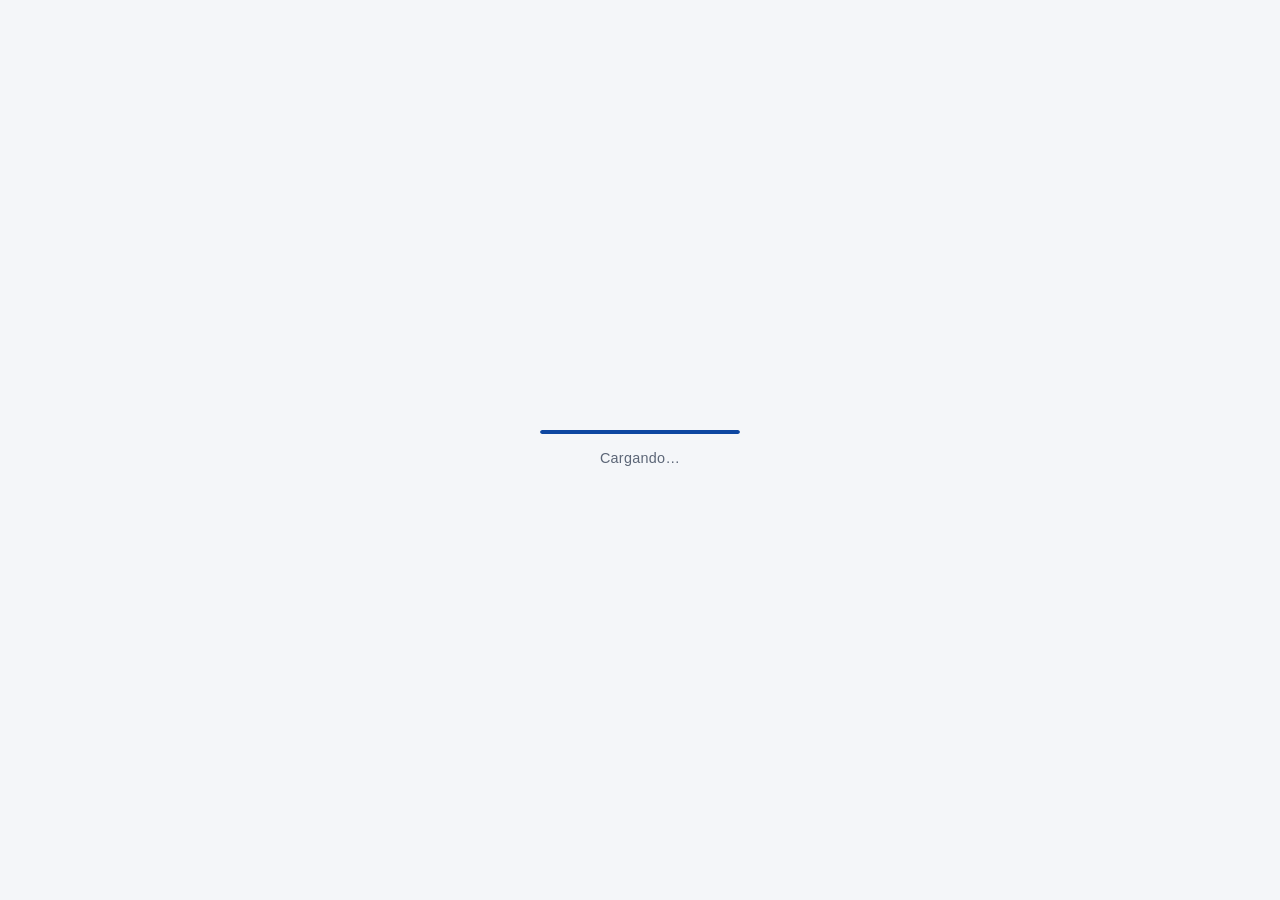
==== commit 7818c864: "v2.9.3: splash con barra de progreso sincronizada al watchdog Cambio UX: el splash "Cargando..." pas" ====
--- a/index.html
+++ b/index.html
@@ -37,17 +37,31 @@
   <meta name="twitter:description" content="Sistema de relevamientos territoriales del Proyecto Severo: vecinos, problemáticas urbanas y condiciones del hogar.">
   <meta name="twitter:image" content="https://rundes.github.io/severo_esfimero/icons/icon-512.png">
 
-  <!-- Leaflet CSS is only needed on the geo screen: load it off the critical path -->
-  <link rel="stylesheet" href="https://unpkg.com/leaflet@1.9.4/dist/leaflet.css" media="print" onload="this.media='all'">
-  <noscript><link rel="stylesheet" href="https://unpkg.com/leaflet@1.9.4/dist/leaflet.css"></noscript>
+  <!-- Leaflet CSS is only needed on the geo screen: load it off the critical path.
+       integrity + crossorigin: Subresource Integrity contra compromiso del CDN.
+       Hash sha384 calculado contra leaflet@1.9.4 (fijo, no rotativo). -->
+  <link rel="stylesheet" href="https://unpkg.com/leaflet@1.9.4/dist/leaflet.css"
+        integrity="sha384-sHL9NAb7lN7rfvG5lfHpm643Xkcjzp4jFvuavGOndn6pjVqS6ny56CAt3nsEVT4H"
+        crossorigin="anonymous"
+        media="print" onload="this.media='all'">
+  <noscript><link rel="stylesheet" href="https://unpkg.com/leaflet@1.9.4/dist/leaflet.css"
+                  integrity="sha384-sHL9NAb7lN7rfvG5lfHpm643Xkcjzp4jFvuavGOndn6pjVqS6ny56CAt3nsEVT4H"
+                  crossorigin="anonymous"></noscript>
   <link rel="stylesheet" href="css/style.css">
 </head>
 <body>
   <div id="app">
-    <div class="loading-init">Cargando…</div>
+    <div class="loading-init" role="status" aria-label="Cargando la aplicación">
+      <div class="loading-init-bar" aria-hidden="true">
+        <div class="loading-init-bar-fill"></div>
+      </div>
+      <div class="loading-init-text">Cargando…</div>
+    </div>
   </div>
 
-  <script src="https://unpkg.com/leaflet@1.9.4/dist/leaflet.js"></script>
+  <script src="https://unpkg.com/leaflet@1.9.4/dist/leaflet.js"
+          integrity="sha384-cxOPjt7s7Iz04uaHJceBmS+qpjv2JkIHNVcuOrM+YHwZOmJGBXI00mdUXEq65HTH"
+          crossorigin="anonymous"></script>
   <script>
     // Propaga ?_v= a todos los scripts locales para forzar descarga fresca.
     // Default = BUILD literal del release: en primera visita el browser
@@ -60,7 +74,7 @@
     // reemplaza el document.write() previo (XSS-prone aunque BUILD sea
     // literal hardcoded; este patrón es más seguro y compatible con CSP).
     (function() {
-      var BUILD = '2.9.1';
+      var BUILD = '2.9.3';
       var _v = new URLSearchParams(location.search).get('_v') || BUILD;
       var scripts = ['js/config.js','js/gcs.js','js/questions.js','js/geo.js',
                      'js/sheets.js','js/barrios.js','js/auth.js','js/app.js'];
@@ -94,6 +108,10 @@
     Google Identity Services (OAuth).
     Solo actúa si CONFIG.GOOGLE_CLIENT_ID está configurado.
     Ver: https://developers.google.com/identity/gsi/web/guides/get-google-api-clientid
+
+    Nota SRI: este script NO lleva integrity= porque Google lo rotea sin
+    avisar (no hay un hash estable que documenten). Aceptamos confiar en
+    accounts.google.com como origen, igual que cualquier OAuth flow.
   -->
   <script src="https://accounts.google.com/gsi/client" async defer></script>
 
--- a/css/style.css
+++ b/css/style.css
@@ -979,10 +979,41 @@
 .center { text-align: center; }
 .loading-init {
   display: flex;
+  flex-direction: column;
   align-items: center;
   justify-content: center;
   min-height: 100vh;
-  color: var(--text-2);
+  gap: 14px;
+  color: var(--text-2);
+}
+.loading-init-bar {
+  width: 200px;
+  height: 4px;
+  background: rgba(13, 71, 161, 0.12);
+  border-radius: 2px;
+  overflow: hidden;
+}
+.loading-init-bar-fill {
+  height: 100%;
+  width: 100%;
+  background: #0D47A1;
+  border-radius: 2px;
+  transform-origin: left center;
+  transform: scaleX(0);
+  /* 10s sincronizado con el watchdog del boot (index.html setTimeout
+     10000ms). Si la barra llega al 100% el hard-reload se dispara en
+     ese mismo instante. */
+  animation: loading-init-fill 10s linear forwards;
+}
+@keyframes loading-init-fill {
+  to { transform: scaleX(1); }
+}
+.loading-init-text {
+  font-size: 0.9rem;
+  letter-spacing: 0.02em;
+}
+@media (prefers-reduced-motion: reduce) {
+  .loading-init-bar-fill { animation: none; transform: scaleX(0.3); }
 }
 
 /* ── Citizen search ──────────────────────────────────────────────────────────── */
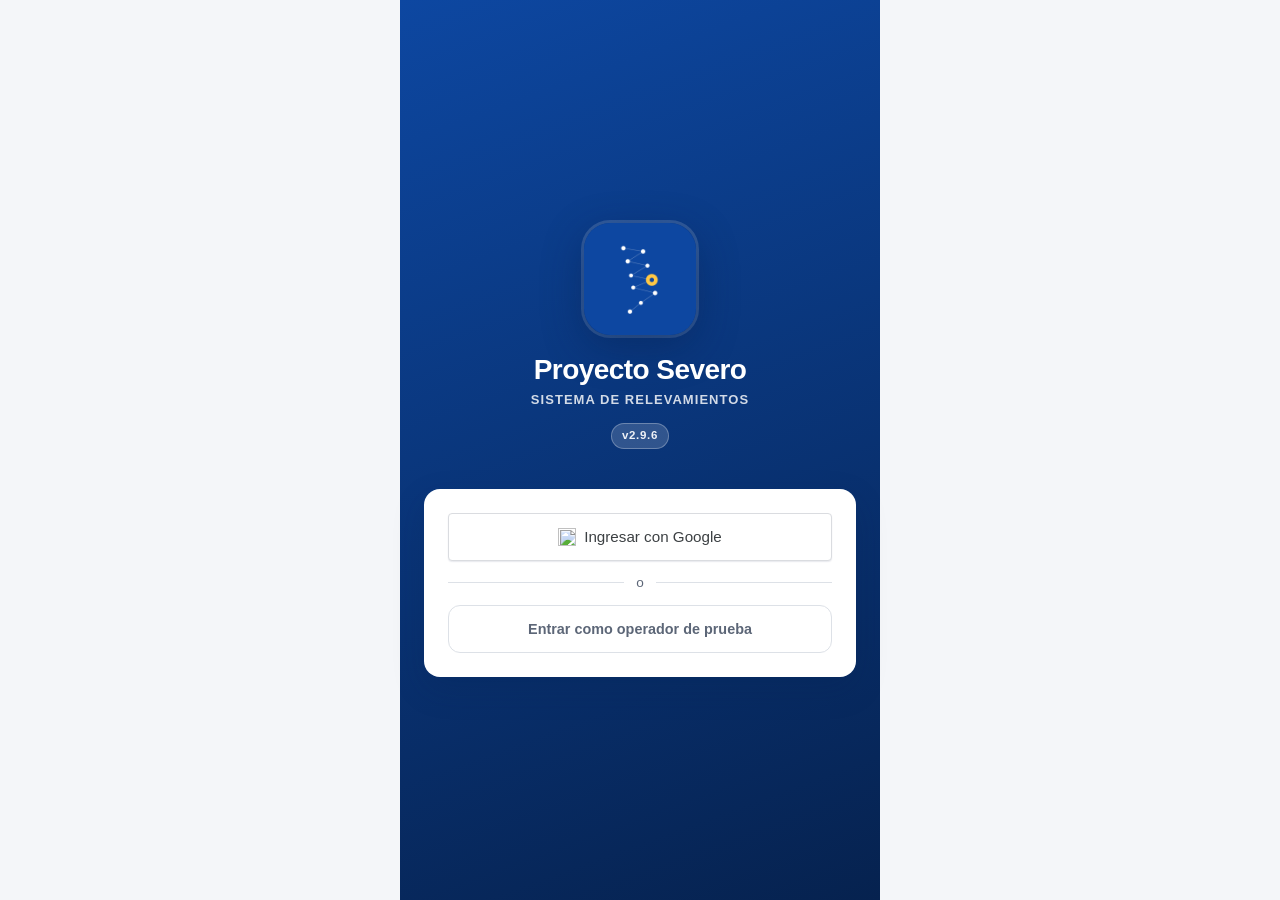
==== commit 55b49856: "v2.9.6: root cause del splash colgado - DOMContentLoaded ya disparo cuando app.js bootea Bug raiz (f" ====
--- a/index.html
+++ b/index.html
@@ -74,7 +74,7 @@
     // reemplaza el document.write() previo (XSS-prone aunque BUILD sea
     // literal hardcoded; este patrón es más seguro y compatible con CSP).
     (function() {
-      var BUILD = '2.9.3';
+      var BUILD = '2.9.6';
       var _v = new URLSearchParams(location.search).get('_v') || BUILD;
       var scripts = ['js/config.js','js/gcs.js','js/questions.js','js/geo.js',
                      'js/sheets.js','js/barrios.js','js/auth.js','js/app.js'];
@@ -89,18 +89,98 @@
 
   <script>
     // Boot watchdog: si .loading-init sigue visible tras 10s, el JS no
-    // bootearon (SW colgado, scripts fallados, parse error). Hard reload
-    // con cache-bust para recuperar al usuario sin que tenga que
-    // desinstalar la app. 10s = umbral generoso para mobile lento.
-    // sessionStorage evita loop si el watchdog dispara y la recarga
-    // tampoco arranca.
+    // bootearon (SW colgado, scripts fallados, parse error).
+    //
+    // Estrategia escalonada (3 niveles), no un toggle ON/OFF:
+    //   intento 1 → reload con cache-bust único (?_v=Date.now()).
+    //   intento 2 → reload con cache-bust único.
+    //   intento 3 → UI manual con botón "Limpiar y reintentar" que
+    //               desregistra SW + borra todos los cachés antes de
+    //               recargar. No reintento silencioso porque si dos
+    //               recargas no resolvieron, el problema necesita
+    //               intervención (el bug previo dejaba al usuario
+    //               viendo la barra al 100% sin que pase nada).
+    //
+    // _bootAttempts vive en sessionStorage. render() en app.js lo limpia
+    // al booter OK. Si pasan >2 min entre intentos, reseteamos
+    // (asumimos que el usuario reabrió la app a propósito).
     setTimeout(function() {
-      var stuck = document.querySelector('#app .loading-init');
-      if (!stuck) return;
-      if (sessionStorage.getItem('_bootRetry')) return;
-      sessionStorage.setItem('_bootRetry', '1');
-      console.warn('[boot] app no arranco en 10s, hard reload con cache-bust');
-      location.href = location.pathname + '?_v=' + Date.now();
+      if (!document.querySelector('#app .loading-init')) return;
+
+      var now = Date.now();
+      var raw = sessionStorage.getItem('_bootAttempts');
+      var state = { count: 0, last: 0 };
+      if (raw) {
+        try { state = JSON.parse(raw); } catch (_) {}
+      }
+      // Cooldown: si pasaron >2 min, tratá como sesión nueva
+      if (now - (state.last || 0) > 120000) state = { count: 0, last: 0 };
+
+      if (state.count >= 2) {
+        // 3er fallo seguido → UI manual de recuperación
+        var app = document.getElementById('app');
+        if (!app) return;
+        app.innerHTML =
+          '<div class="loading-init" role="alert">' +
+          '  <div class="loading-init-text" style="max-width:280px;line-height:1.4;text-align:center;">' +
+          '    No pudimos cargar la app después de 2 intentos. Esto suele resolverse limpiando el caché.' +
+          '  </div>' +
+          '  <button id="_bootResetBtn" type="button" style="background:#0D47A1;color:#fff;border:none;padding:14px 24px;border-radius:10px;font-size:1rem;font-weight:600;cursor:pointer;margin-top:8px;">' +
+          '    Limpiar y reintentar' +
+          '  </button>' +
+          '</div>';
+        var btn = document.getElementById('_bootResetBtn');
+        btn.addEventListener('click', function() {
+          btn.textContent = 'Limpiando…';
+          btn.disabled = true;
+          (async function() {
+            try {
+              // 1. Desregistrar todos los SWs.
+              if (navigator.serviceWorker) {
+                var regs = await navigator.serviceWorker.getRegistrations();
+                await Promise.all(regs.map(function(r) { return r.unregister(); }));
+              }
+              // 2. Borrar todos los caches (CacheStorage).
+              if (window.caches) {
+                var keys = await caches.keys();
+                await Promise.all(keys.map(function(k) { return caches.delete(k); }));
+              }
+              // 3. Limpiar localStorage corrupto pero preservar los
+              //    relevamientos pendientes (cosas que el usuario cargó
+              //    offline y todavía no se subieron a Sheets).
+              var preservar = [
+                'severo_ciudadano',
+                'severo_problematica',
+                'severo_sociohabitacional'
+              ];
+              var preservados = {};
+              preservar.forEach(function(k) {
+                var v = localStorage.getItem(k);
+                if (v) preservados[k] = v;
+              });
+              localStorage.clear();
+              Object.keys(preservados).forEach(function(k) {
+                localStorage.setItem(k, preservados[k]);
+              });
+              // 4. Limpiar sessionStorage entero (incluye _bootAttempts).
+              sessionStorage.clear();
+            } catch (_) {}
+            // 5. Navegar con _bypass=1 para que el SW (si todavía está
+            //    controlando esta nav, lo cual ocurre en PWA Android
+            //    aunque hayamos llamado unregister) no intercepte la
+            //    request. location.replace evita que esta página entre
+            //    al historial.
+            location.replace(location.pathname + '?_bypass=1&_v=' + Date.now());
+          })();
+        });
+        return;
+      }
+
+      state.count++;
+      state.last = now;
+      sessionStorage.setItem('_bootAttempts', JSON.stringify(state));
+      console.warn('[boot] intento ' + state.count + ' fallido, recargando con cache-bust');
+      location.href = location.pathname + '?_v=' + now;
     }, 10000);
   </script>
 
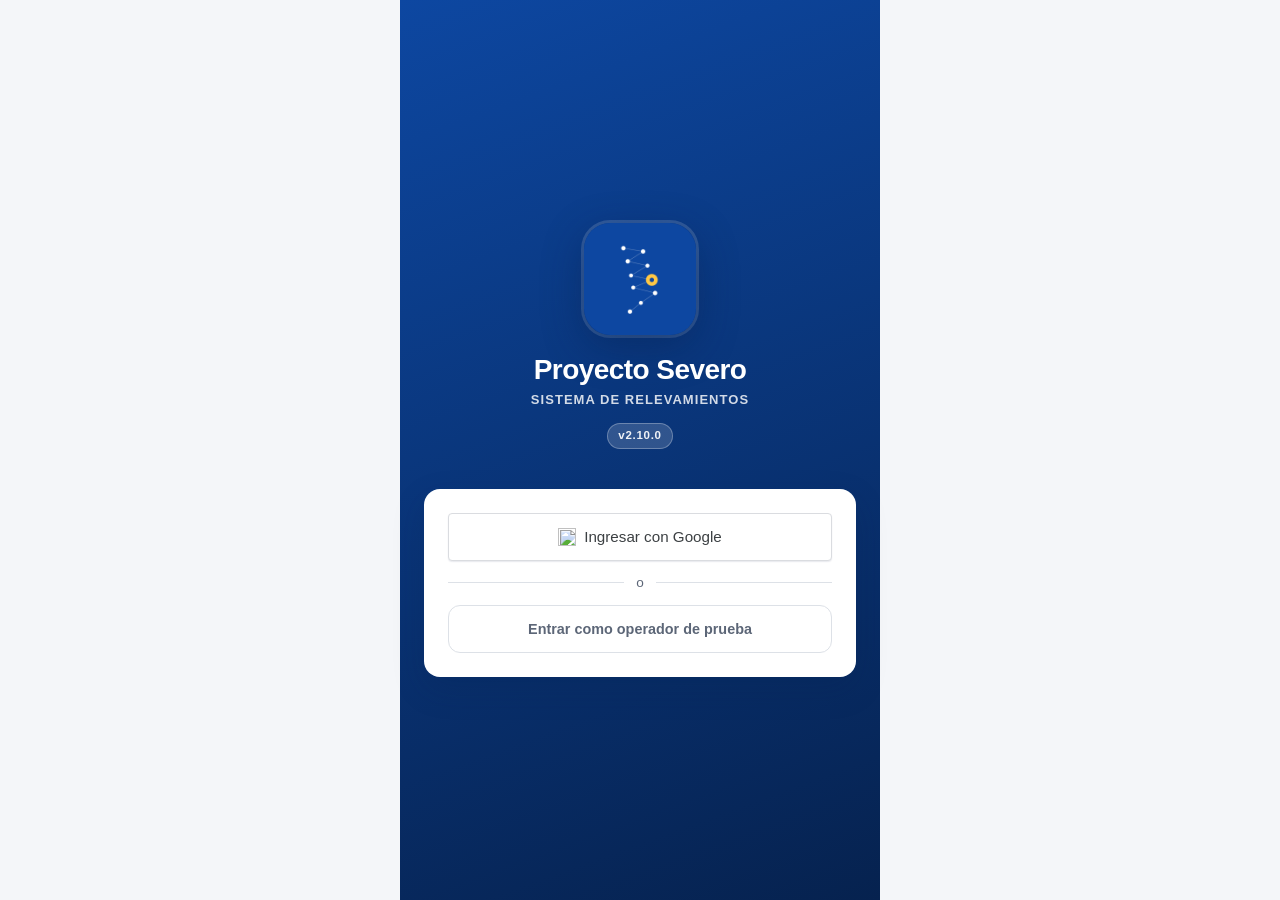
==== commit e48df148: "v2.10.0: sync severo.html + index.html BUILD con el fix de reconexion severo.html es el espejo monol" ====
--- a/index.html
+++ b/index.html
@@ -74,7 +74,7 @@
     // reemplaza el document.write() previo (XSS-prone aunque BUILD sea
     // literal hardcoded; este patrón es más seguro y compatible con CSP).
     (function() {
-      var BUILD = '2.9.6';
+      var BUILD = '2.10.0';
       var _v = new URLSearchParams(location.search).get('_v') || BUILD;
       var scripts = ['js/config.js','js/gcs.js','js/questions.js','js/geo.js',
                      'js/sheets.js','js/barrios.js','js/auth.js','js/app.js'];
